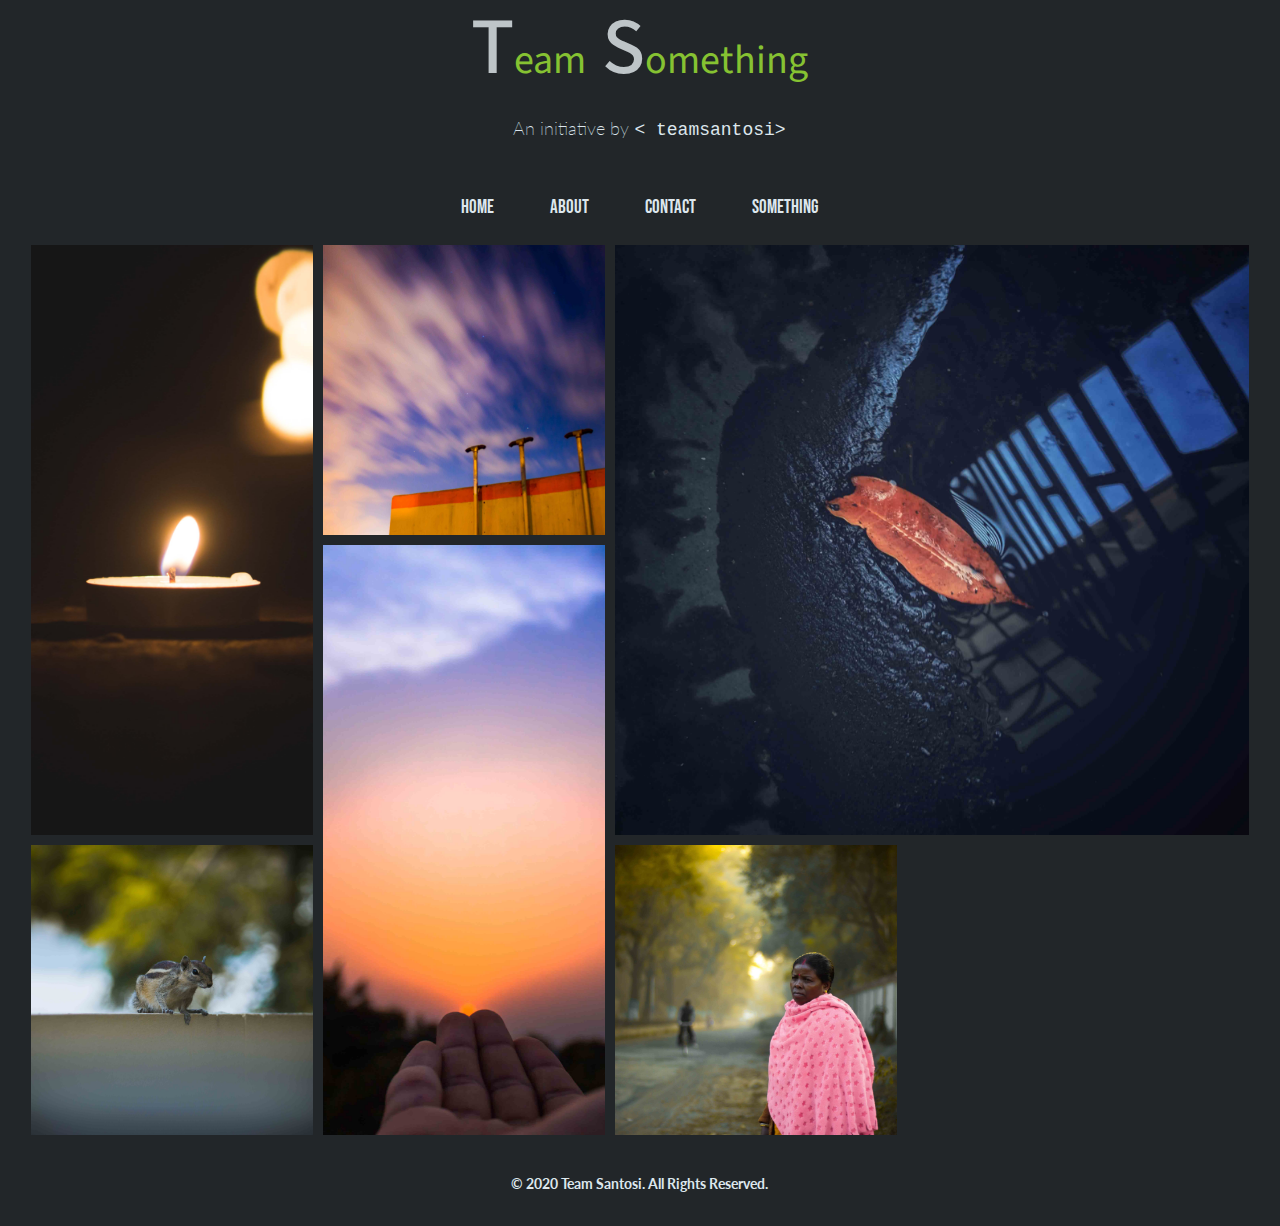
==== index.html @ 3cd1afb9 "fonts" ====
<!DOCTYPE html>
<html lang="en" dir="ltr">

<head>
  <link href="https://fonts.googleapis.com/css2?family=Bebas+Neue&display=swap" rel="stylesheet">
  <link href="https://fonts.googleapis.com/css2?family=Source+Sans+Pro:ital,wght@0,200;0,300;0,400;0,600;0,700;0,900;1,200;1,300;1,400;1,600;1,700;1,900&display=swap" rel="stylesheet">
  <meta name="viewport" content="width=device-width, initial-scale=1.0">
  <meta charset="utf-8">
  <link rel="stylesheet" href="rwdc.css">
  <title>Team Something</title>
</head>

<body>
  <div class="grid-display">
    <div class="row">
      <div class="col-12 center">
        <h1><span class="l">T</span>eam&nbsp <span class="l">S</span>omething</h1>
        <h4>&nbsp&nbsp&nbsp&nbspAn initiative by <span id="initiative">
            < teamsantosi>
          </span> </h4>
      </div>
      <div class="col-12 center">
        <div class="navbar">
          <li><a href="#">Home</a></li>
          <li><a href="#">About</a></li>
          <li><a href="#">Contact</a></li>
          <li><a href="#">Something</a></li>
        </div>

      </div>
    </div>

    <div class="col-12 center">
      <div class="grid_container">
        <div class="item1">
          <img src="Images/io4.jpg" alt="">
        </div>
        <div class="item2">
          <img src="Images/io2.jpg" alt="">
        </div>
        <div class="item3">
          <img src="Images/io3.jpg" alt="">
        </div>
        <div class="item4">
          <img src="Images/io6.jpg" alt="">
        </div>
        <div class="item5">
          <img src="Images/io5.jpg" alt="">
        </div>
        <div class="item6">
          <img src="Images/io1.jpg" alt="">
        </div>
      </div>
    </div>
    <!-- Footer-->
    <div class="col-12 center">
      <h6>&copy; 2020 Team Santosi. All Rights Reserved.</h6>
    </div>
  </div>
</body>

</html>
---- rwdc.css ----
@import url(https://fonts.googleapis.com/css?family=Lato:400,300,300italic,400italic,700,700italic);
body {
  height: 100%;
  width: 100%;
  margin: 0;
  padding: 0;
  left: 0;
  top: 0;
  background-color: #222629;
  font-size: 100%;
}

/* ROOT FONT STYLES */
* {
  font-family: 'Lato', Helvetica, sans-serif;
  color: #dde7ed;
  line-height: 1.5;
}

/* TYPOGRAPHY */
h1 {
  font-size: 2.5rem;
}

h2 {
  font-size: 2rem;
}

h3 {
  font-size: 1.375rem;
}

h4 {
  font-size: 1.125rem;
}

h5 {
  font-size: 1rem;
}

h6 {
  font-size: 0.875rem;
}

p {
  font-size: 1.125rem;
  font-weight: 200;
  line-height: 1.8;
}

.font-light {
  font-weight: 300;
}

.font-regular {
  font-weight: 400;
}

.font-heavy {
  font-weight: 700;
}

/* POSITIONING */
.left {
  text-align: left;
}

.right {
  text-align: right;
}

.center {
  text-align: center;
  margin-left: auto;
  margin-right: auto;
}

.justify {
  text-align: justify;
}

/* ==== GRID SYSTEM ==== */
.container {
  width: 90%;
  margin-left: auto;
  margin-right: auto;
}

.row {
  position: relative;
  width: 100%;
}

.row [class^="col"] {
  float: left;
  margin: 0.5rem 2%;
  min-height: 0.125rem;
}

.col-1,
.col-2,
.col-3,
.col-4,
.col-5,
.col-6,
.col-7,
.col-8,
.col-9,
.col-10,
.col-11,
.col-12 {
  width: 96%;
}

.col-1-sm {
  width: 4.33%;
}

.col-2-sm {
  width: 12.66%;
}

.col-3-sm {
  width: 21%;
}

.col-4-sm {
  width: 29.33%;
}

.col-5-sm {
  width: 37.66%;
}

.col-6-sm {
  width: 46%;
}

.col-7-sm {
  width: 54.33%;
}

.col-8-sm {
  width: 62.66%;
}

.col-9-sm {
  width: 71%;
}

.col-10-sm {
  width: 79.33%;
}

.col-11-sm {
  width: 87.66%;
}

.col-12-sm {
  width: 96%;
}

.row::after {
  content: "";
  display: table;
  clear: both;
}

.hidden-sm {
  display: none;
}

@media only screen and (min-width: 33.75em) {

  /* 540px */
  .container {
    width: 80%;
  }
}

@media only screen and (min-width: 45em) {

  /* 720px */
  .col-1 {
    width: 4.33%;
  }

  .col-2 {
    width: 12.66%;
  }

  .col-3 {
    width: 21%;
  }

  .col-4 {
    width: 29.33%;
  }

  .col-5 {
    width: 37.66%;
  }

  .col-6 {
    width: 46%;
  }

  .col-7 {
    width: 54.33%;
  }

  .col-8 {
    width: 62.66%;
  }

  .col-9 {
    width: 71%;
  }

  .col-10 {
    width: 79.33%;
  }

  .col-11 {
    width: 87.66%;
  }

  .col-12 {
    width: 96%;
  }

  .hidden-sm {
    display: block;
  }
}

@media only screen and (min-width: 60em) {

  /* 960px */
  .container {
    width: 75%;
    max-width: 60rem;
  }
}

.col-12 li {
  display: inline-block;
  font-size: 1.2rem;
}

/* Navigation Bar*/
.col-12 li a {
  display: block;
  padding: 10px 16px;
  text-align: center;
  text-decoration: none;
  font-family: "Bebas Neue";
  margin-left: 10px;
  margin-right: 10px;
  font-size: 19px;
}

.col-12 li a:hover {
  background-color: #86c232;
}

/* End of Navigation Bar*/
/*Title*/
.col-12 h1 {
  color: #86c232;
  font-family: "Source Sans Pro";
  font-weight: 400;
  margin-top: -20px;
  padding-bottom: 20px;
}

.l {
  font-family: "Source Sans Pro";
  color: rgb(190, 197, 200);
  font-size: 5rem;
  font-weight: 500;
  @media(max-width: 56.25rem)
  {
    .l{
      font-size : 3rem;
    }
  }
}

.col-12 h4 {
  margin-top: -40px;
  font-weight: 200;
}

#initiative {
  font-family: courier new;
}

/*End of title*/

/*Image Grid*/
.grid_container {
  display: grid;
  grid-template-columns: auto auto auto;
  grid-template-rows: 300px 300px 300px;

}

@media(max-width : 56.25rem) {
  .grid_container {
    display: flex;
    flex-wrap: wrap;
    flex-direction: column;
  }
}

.item1, .item2, .item3, .item4, .item6, .item5 {
  padding: 5px;
  text-align: center;
}

.item1 {
  grid-column: 1 / 2;
  grid-row: 1 / span 2;
}

.item3 {
  grid-column: 3 / span 3;
  grid-row: 1 / span 2;
}

.item4 {
  grid-column: 2 / 3;
  grid-row: 2 / span 3;
}
.item1 img,
.item2 img,
.item3 img,
.item4 img,
.item6 img,
.item5 img {
  width: 100%;
  height: 100%;
  object-fit: cover;
  display: block;
}
/*Image Hover*/
.item1 img,
.item2 img,
.item3 img,
.item4 img,
.item6 img,
.item5 img{
  transition: transform 1s ease;
}
.item1 img:hover,
.item2 img:hover,
.item3 img:hover,
.item4 img:hover,
.item5 img:hover,
.item6 img:hover{
  transform: scale(1.05);
  box-shadow: 0px 50px 60px rgba(0, 0, 0, 0.91);
}
/*End of Image Hover*/
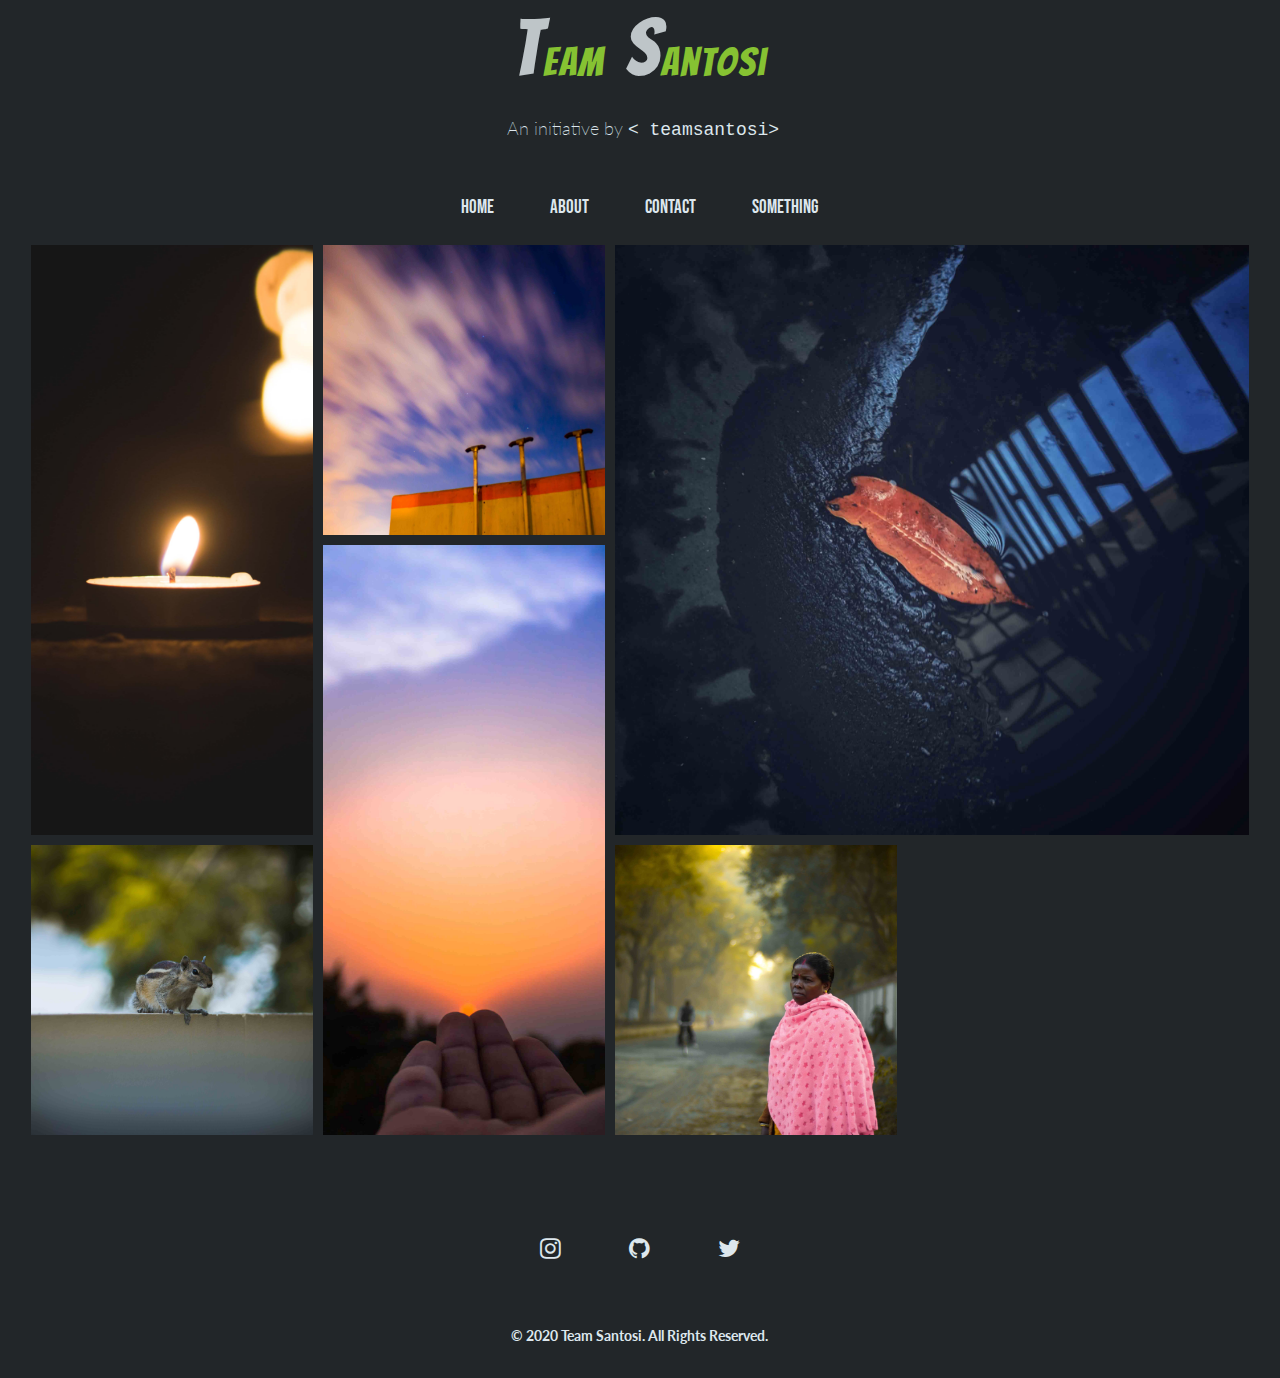
==== commit 64582b92: "some minor changes" ====
--- a/index.html
+++ b/index.html
@@ -2,7 +2,12 @@
 <html lang="en" dir="ltr">
 
 <head>
+  <link rel="stylesheet" href="https://cdnjs.cloudflare.com/ajax/libs/font-awesome/4.7.0/css/font-awesome.min.css">
+
+
   <link href="https://fonts.googleapis.com/css2?family=Bebas+Neue&display=swap" rel="stylesheet">
+  <link href="https://fonts.googleapis.com/css2?family=Bangers&display=swap" rel="stylesheet">
+  <link href="https://fonts.googleapis.com/css2?family=Major+Mono+Display&display=swap" rel="stylesheet">
   <link href="https://fonts.googleapis.com/css2?family=Source+Sans+Pro:ital,wght@0,200;0,300;0,400;0,600;0,700;0,900;1,200;1,300;1,400;1,600;1,700;1,900&display=swap" rel="stylesheet">
   <meta name="viewport" content="width=device-width, initial-scale=1.0">
   <meta charset="utf-8">
@@ -14,7 +19,7 @@
   <div class="grid-display">
     <div class="row">
       <div class="col-12 center">
-        <h1><span class="l">T</span>eam&nbsp <span class="l">S</span>omething</h1>
+        <h1><span class="l">T</span>eam&nbsp <span class="l">S</span>antosi</h1>
         <h4>&nbsp&nbsp&nbsp&nbspAn initiative by <span id="initiative">
             < teamsantosi>
           </span> </h4>
@@ -52,8 +57,15 @@
         </div>
       </div>
     </div>
+
     <!-- Footer-->
     <div class="col-12 center">
+      <div class="footericons">
+        <a href="https://www.instagram.com/aashish_999" target="_blank" class="fa fa-instagram"></a>
+        <a href="https://www.github.com/aashish0909" target="_blank" class="fa fa-github"></a>
+        <a href="https://www.twitter.com/aashish_0909" target="_blank" class="fa fa-twitter"></a>
+      </div>
+
       <h6>&copy; 2020 Team Santosi. All Rights Reserved.</h6>
     </div>
   </div>
--- a/rwdc.css
+++ b/rwdc.css
@@ -268,14 +268,15 @@
 /*Title*/
 .col-12 h1 {
   color: #86c232;
-  font-family: "Source Sans Pro";
+  font-family: 'Bangers';
   font-weight: 400;
   margin-top: -20px;
   padding-bottom: 20px;
+  letter-spacing: 2px;
 }
 
 .l {
-  font-family: "Source Sans Pro";
+  font-family: 'Bangers';
   color: rgb(190, 197, 200);
   font-size: 5rem;
   font-weight: 500;
@@ -288,6 +289,7 @@
 }
 
 .col-12 h4 {
+  margin-left: -0.8125rem;
   margin-top: -40px;
   font-weight: 200;
 }
@@ -351,7 +353,7 @@
 .item4 img,
 .item6 img,
 .item5 img{
-  transition: transform 1s ease;
+  transition: transform 0.75s ease;
 }
 .item1 img:hover,
 .item2 img:hover,
@@ -363,3 +365,14 @@
   box-shadow: 0px 50px 60px rgba(0, 0, 0, 0.91);
 }
 /*End of Image Hover*/
+ .fa{
+   padding: 2rem;
+   font-size: 1.5rem;
+   margin-top: 4rem;
+   text-decoration: none;
+   transform: scale(1.0);
+   transition: transform 0.5s;
+ }
+ .fa:hover{
+   transform: scale(1.5);
+ }
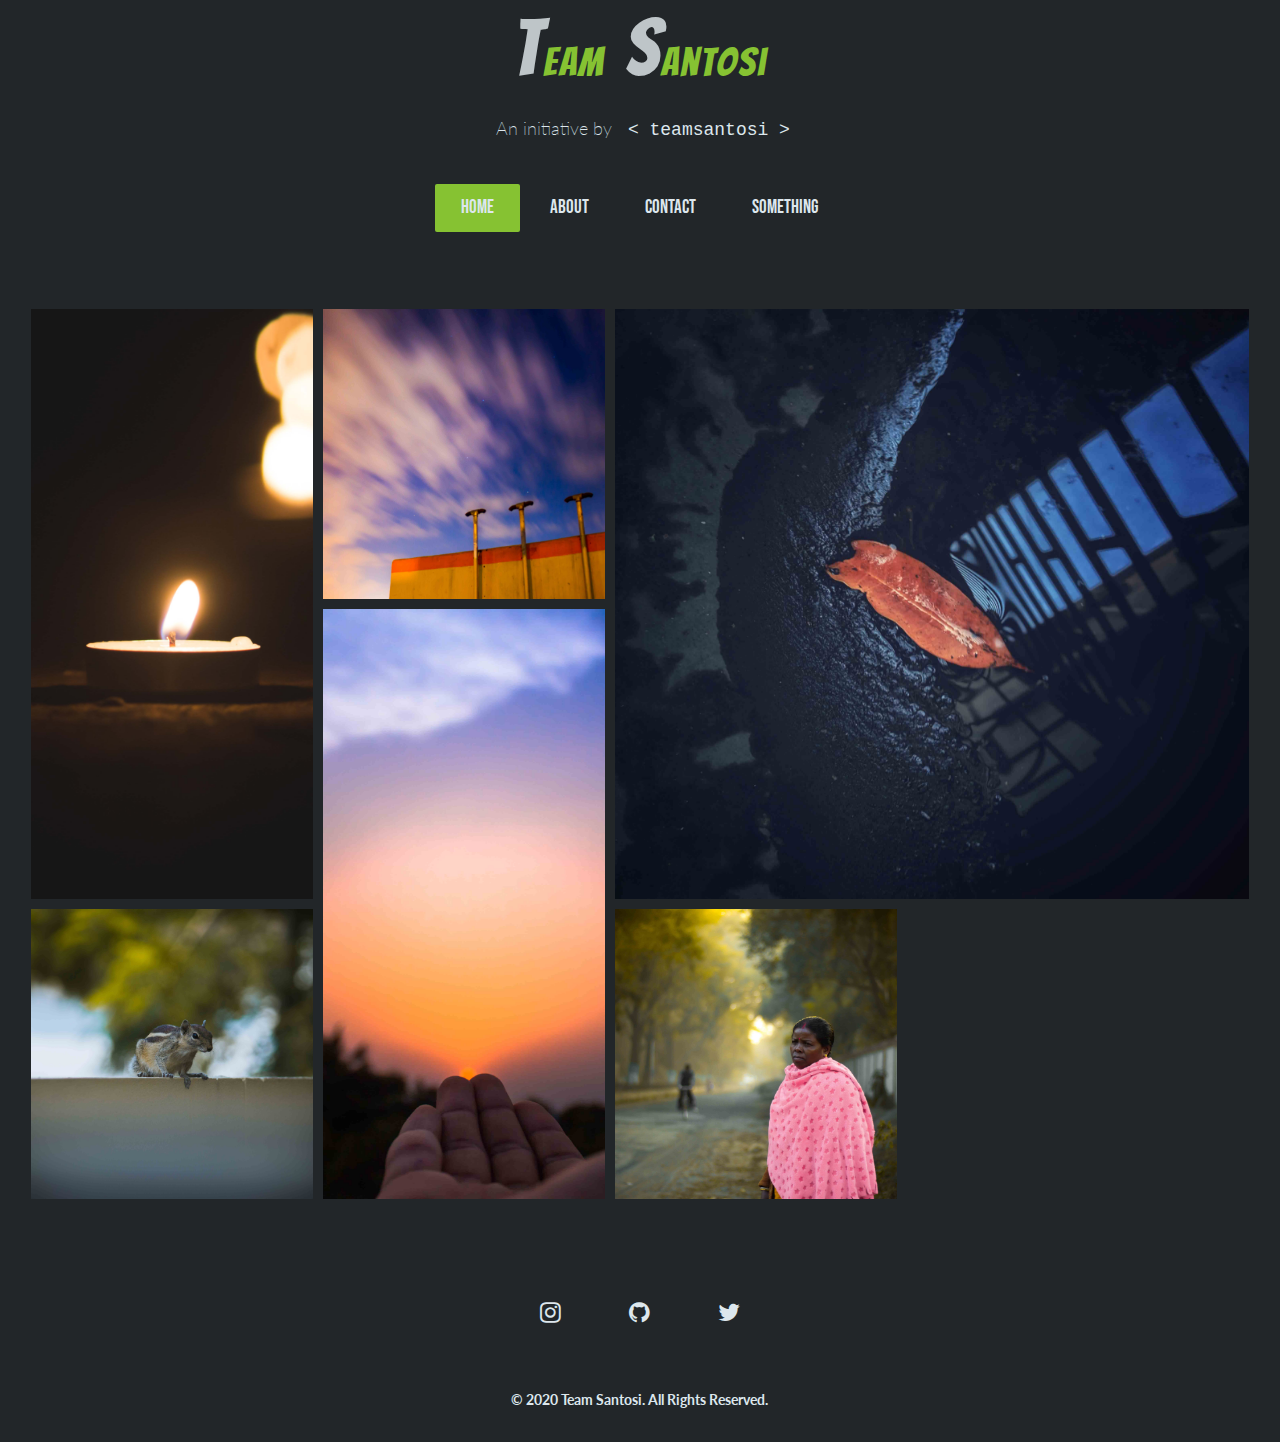
==== commit 53070b3d: "scrollbar and few changes" ====
--- a/index.html
+++ b/index.html
@@ -4,15 +4,17 @@
 <head>
   <link rel="stylesheet" href="https://cdnjs.cloudflare.com/ajax/libs/font-awesome/4.7.0/css/font-awesome.min.css">
 
+  <link rel="icon" type="image/png" href="Images/favicon.png">
 
   <link href="https://fonts.googleapis.com/css2?family=Bebas+Neue&display=swap" rel="stylesheet">
   <link href="https://fonts.googleapis.com/css2?family=Bangers&display=swap" rel="stylesheet">
   <link href="https://fonts.googleapis.com/css2?family=Major+Mono+Display&display=swap" rel="stylesheet">
   <link href="https://fonts.googleapis.com/css2?family=Source+Sans+Pro:ital,wght@0,200;0,300;0,400;0,600;0,700;0,900;1,200;1,300;1,400;1,600;1,700;1,900&display=swap" rel="stylesheet">
+
   <meta name="viewport" content="width=device-width, initial-scale=1.0">
   <meta charset="utf-8">
   <link rel="stylesheet" href="rwdc.css">
-  <title>Team Something</title>
+  <title>Team Santosi</title>
 </head>
 
 <body>
@@ -21,13 +23,13 @@
       <div class="col-12 center">
         <h1><span class="l">T</span>eam&nbsp <span class="l">S</span>antosi</h1>
         <h4>&nbsp&nbsp&nbsp&nbspAn initiative by <span id="initiative">
-            < teamsantosi>
+            &nbsp< teamsantosi >
           </span> </h4>
       </div>
       <div class="col-12 center">
         <div class="navbar">
-          <li><a href="#">Home</a></li>
-          <li><a href="#">About</a></li>
+          <li class="activemenu"><a href="index.html">Home</a></li>
+          <li><a href="about.html">About</a></li>
           <li><a href="#">Contact</a></li>
           <li><a href="#">Something</a></li>
         </div>
--- a/rwdc.css
+++ b/rwdc.css
@@ -246,6 +246,7 @@
 .col-12 li {
   display: inline-block;
   font-size: 1.2rem;
+  border-radius: 2px;
 }
 
 /* Navigation Bar*/
@@ -262,6 +263,11 @@
 
 .col-12 li a:hover {
   background-color: #86c232;
+  border-radius: 2px;
+}
+
+.activemenu{
+  background-color: #86c232;
 }
 
 /* End of Navigation Bar*/
@@ -280,11 +286,12 @@
   color: rgb(190, 197, 200);
   font-size: 5rem;
   font-weight: 500;
-  @media(max-width: 56.25rem)
-  {
-    .l{
-      font-size : 3rem;
-    }
+}
+
+@media(max-width: 56.25rem)
+{
+  .l{
+    font-size : 4rem;
   }
 }
 
@@ -303,6 +310,7 @@
 /*Image Grid*/
 .grid_container {
   display: grid;
+  margin-top: 4rem;
   grid-template-columns: auto auto auto;
   grid-template-rows: 300px 300px 300px;
 
@@ -310,9 +318,13 @@
 
 @media(max-width : 56.25rem) {
   .grid_container {
+    max-height: 40rem;
     display: flex;
-    flex-wrap: wrap;
+    flex-wrap: nowrap;
     flex-direction: column;
+    overflow-y: scroll;
+    overflow-x: hidden;
+    scroll-behavior: smooth;
   }
 }
 
@@ -364,6 +376,19 @@
   transform: scale(1.05);
   box-shadow: 0px 50px 60px rgba(0, 0, 0, 0.91);
 }
+
+@media (max-width : 56.25rem) {
+  .item1 img:hover,
+  .item2 img:hover,
+  .item3 img:hover,
+  .item4 img:hover,
+  .item5 img:hover,
+  .item6 img:hover{
+    transform: scale(1.05);
+    box-shadow: 0px 0px 0px rgba(0, 0, 0, 0.91);
+  }
+}
+
 /*End of Image Hover*/
  .fa{
    padding: 2rem;
@@ -373,6 +398,12 @@
    transform: scale(1.0);
    transition: transform 0.5s;
  }
+ @media (max-width: 56.25rem)
+ {
+   .fa{
+     padding: 1rem;
+   }
+ }
  .fa:hover{
    transform: scale(1.5);
  }
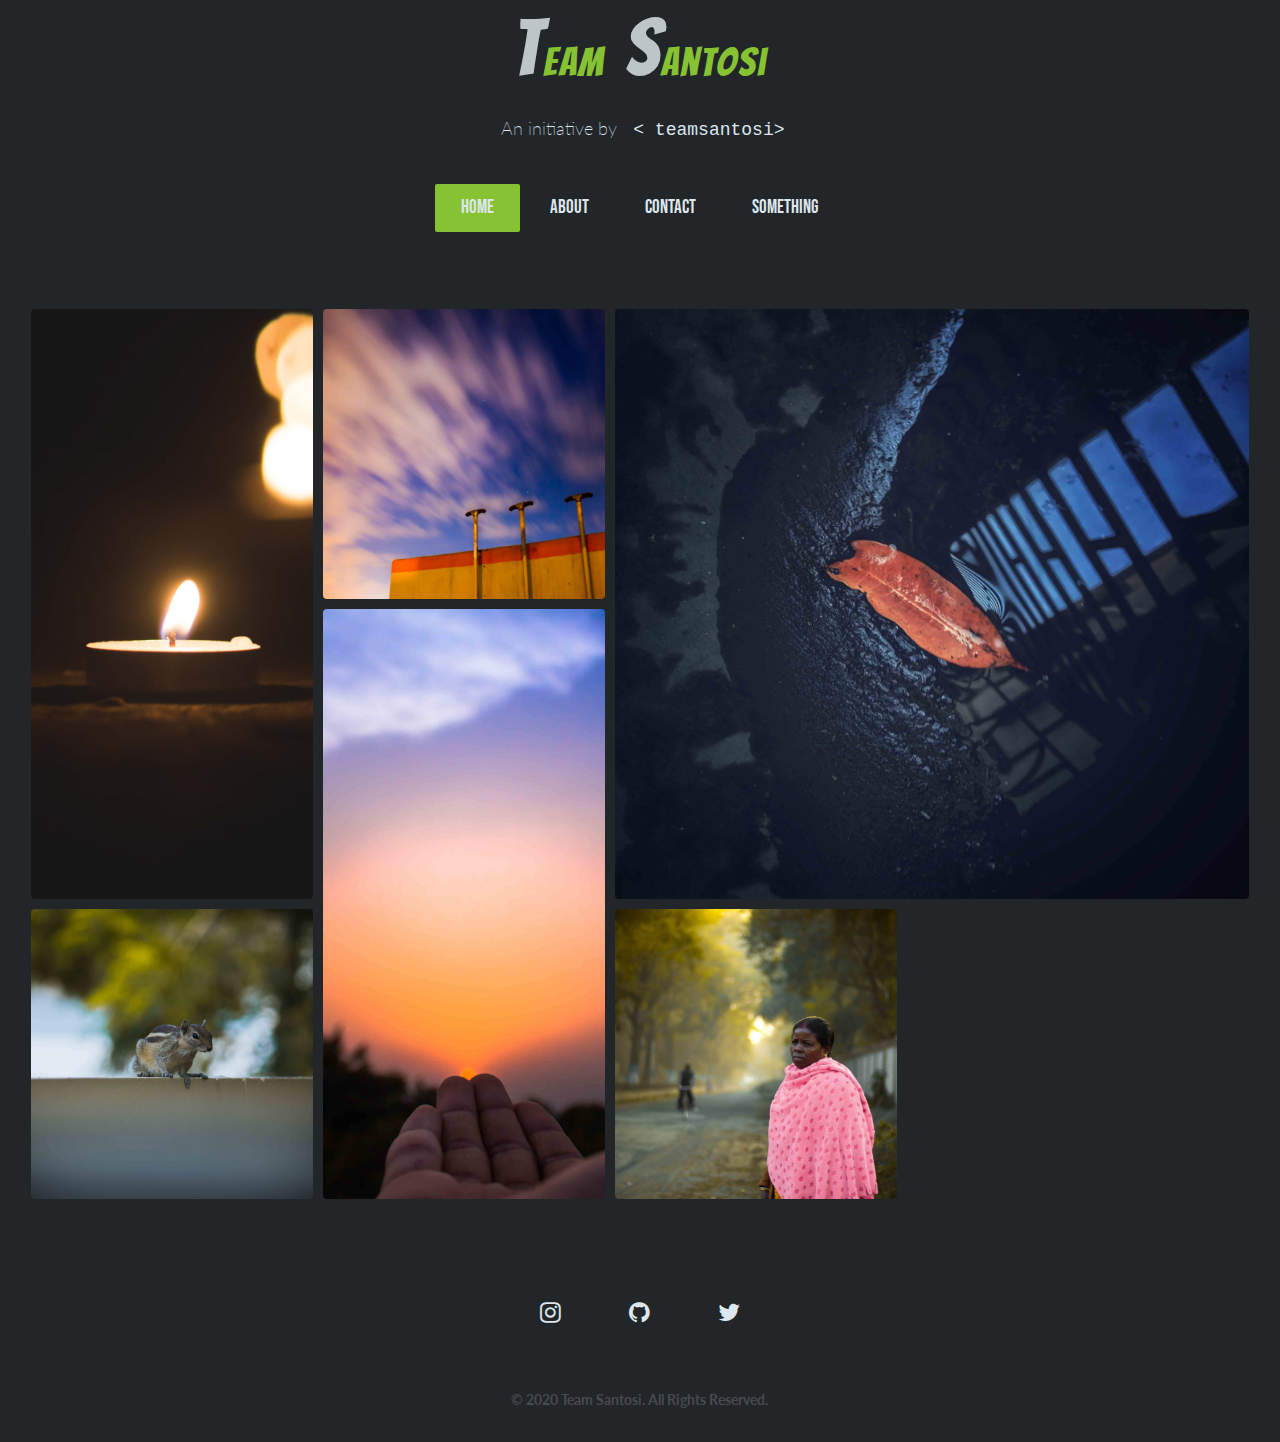
==== commit 2d14fd92: "some minor changes for mobile devices" ====
--- a/index.html
+++ b/index.html
@@ -23,7 +23,7 @@
       <div class="col-12 center">
         <h1><span class="l">T</span>eam&nbsp <span class="l">S</span>antosi</h1>
         <h4>&nbsp&nbsp&nbsp&nbspAn initiative by <span id="initiative">
-            &nbsp< teamsantosi >
+            &nbsp< teamsantosi>
           </span> </h4>
       </div>
       <div class="col-12 center">
@@ -67,8 +67,9 @@
         <a href="https://www.github.com/aashish0909" target="_blank" class="fa fa-github"></a>
         <a href="https://www.twitter.com/aashish_0909" target="_blank" class="fa fa-twitter"></a>
       </div>
-
-      <h6>&copy; 2020 Team Santosi. All Rights Reserved.</h6>
+      <div class="footertext">
+        <h6>&copy; 2020 Team Santosi. All Rights Reserved.</h6>
+      </div>
     </div>
   </div>
 </body>
--- a/rwdc.css
+++ b/rwdc.css
@@ -365,6 +365,7 @@
 .item4 img,
 .item6 img,
 .item5 img{
+  border-radius: 4px;
   transition: transform 0.75s ease;
 }
 .item1 img:hover,
@@ -373,8 +374,8 @@
 .item4 img:hover,
 .item5 img:hover,
 .item6 img:hover{
-  transform: scale(1.05);
-  box-shadow: 0px 50px 60px rgba(0, 0, 0, 0.91);
+  transform: scale(1.10);
+  box-shadow: 0px 5px 40px rgba(0, 0, 0, 0.81);;
 }
 
 @media (max-width : 56.25rem) {
@@ -384,12 +385,13 @@
   .item4 img:hover,
   .item5 img:hover,
   .item6 img:hover{
-    transform: scale(1.05);
+    transform: scale(1.0);
     box-shadow: 0px 0px 0px rgba(0, 0, 0, 0.91);
   }
 }
 
 /*End of Image Hover*/
+/*Footer*/
  .fa{
    padding: 2rem;
    font-size: 1.5rem;
@@ -407,3 +409,6 @@
  .fa:hover{
    transform: scale(1.5);
  }
+.footertext h6{
+  color: #474b4f;
+}
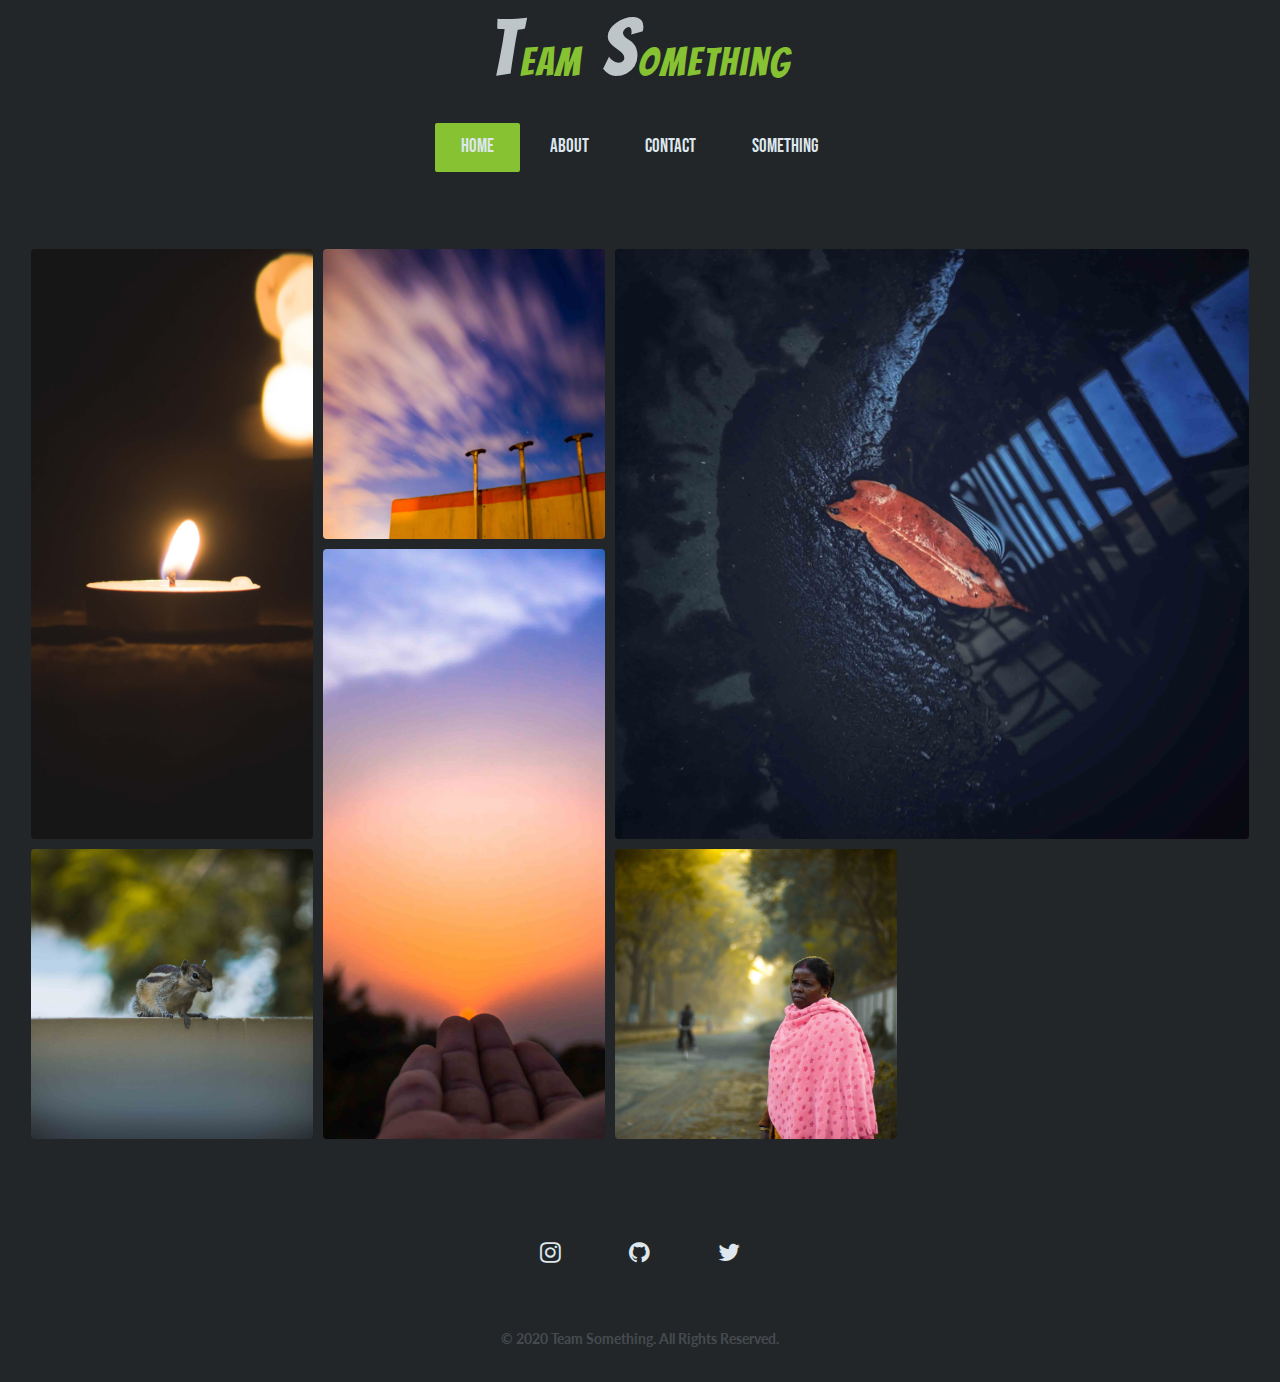
==== commit eb5d546c: "name" ====
--- a/index.html
+++ b/index.html
@@ -14,17 +14,14 @@
   <meta name="viewport" content="width=device-width, initial-scale=1.0">
   <meta charset="utf-8">
   <link rel="stylesheet" href="rwdc.css">
-  <title>Team Santosi</title>
+  <title>Team Something</title>
 </head>
 
 <body>
   <div class="grid-display">
     <div class="row">
       <div class="col-12 center">
-        <h1><span class="l">T</span>eam&nbsp <span class="l">S</span>antosi</h1>
-        <h4>&nbsp&nbsp&nbsp&nbspAn initiative by <span id="initiative">
-            &nbsp< teamsantosi>
-          </span> </h4>
+        <h1><span class="l">T</span>eam&nbsp <span class="l">S</span>omething</h1>
       </div>
       <div class="col-12 center">
         <div class="navbar">
@@ -68,7 +65,7 @@
         <a href="https://www.twitter.com/aashish_0909" target="_blank" class="fa fa-twitter"></a>
       </div>
       <div class="footertext">
-        <h6>&copy; 2020 Team Santosi. All Rights Reserved.</h6>
+        <h6>&copy; 2020 Team Something. All Rights Reserved.</h6>
       </div>
     </div>
   </div>
--- a/rwdc.css
+++ b/rwdc.css
@@ -243,13 +243,14 @@
   }
 }
 
+/* Navigation Bar*/
 .col-12 li {
+  margin-top: -5rem;
   display: inline-block;
   font-size: 1.2rem;
   border-radius: 2px;
 }
 
-/* Navigation Bar*/
 .col-12 li a {
   display: block;
   padding: 10px 16px;
@@ -266,18 +267,18 @@
   border-radius: 2px;
 }
 
-.activemenu{
+.activemenu {
   background-color: #86c232;
 }
-
 /* End of Navigation Bar*/
+
 /*Title*/
 .col-12 h1 {
   color: #86c232;
   font-family: 'Bangers';
   font-weight: 400;
   margin-top: -20px;
-  padding-bottom: 20px;
+  margin-bottom: 10px;
   letter-spacing: 2px;
 }
 
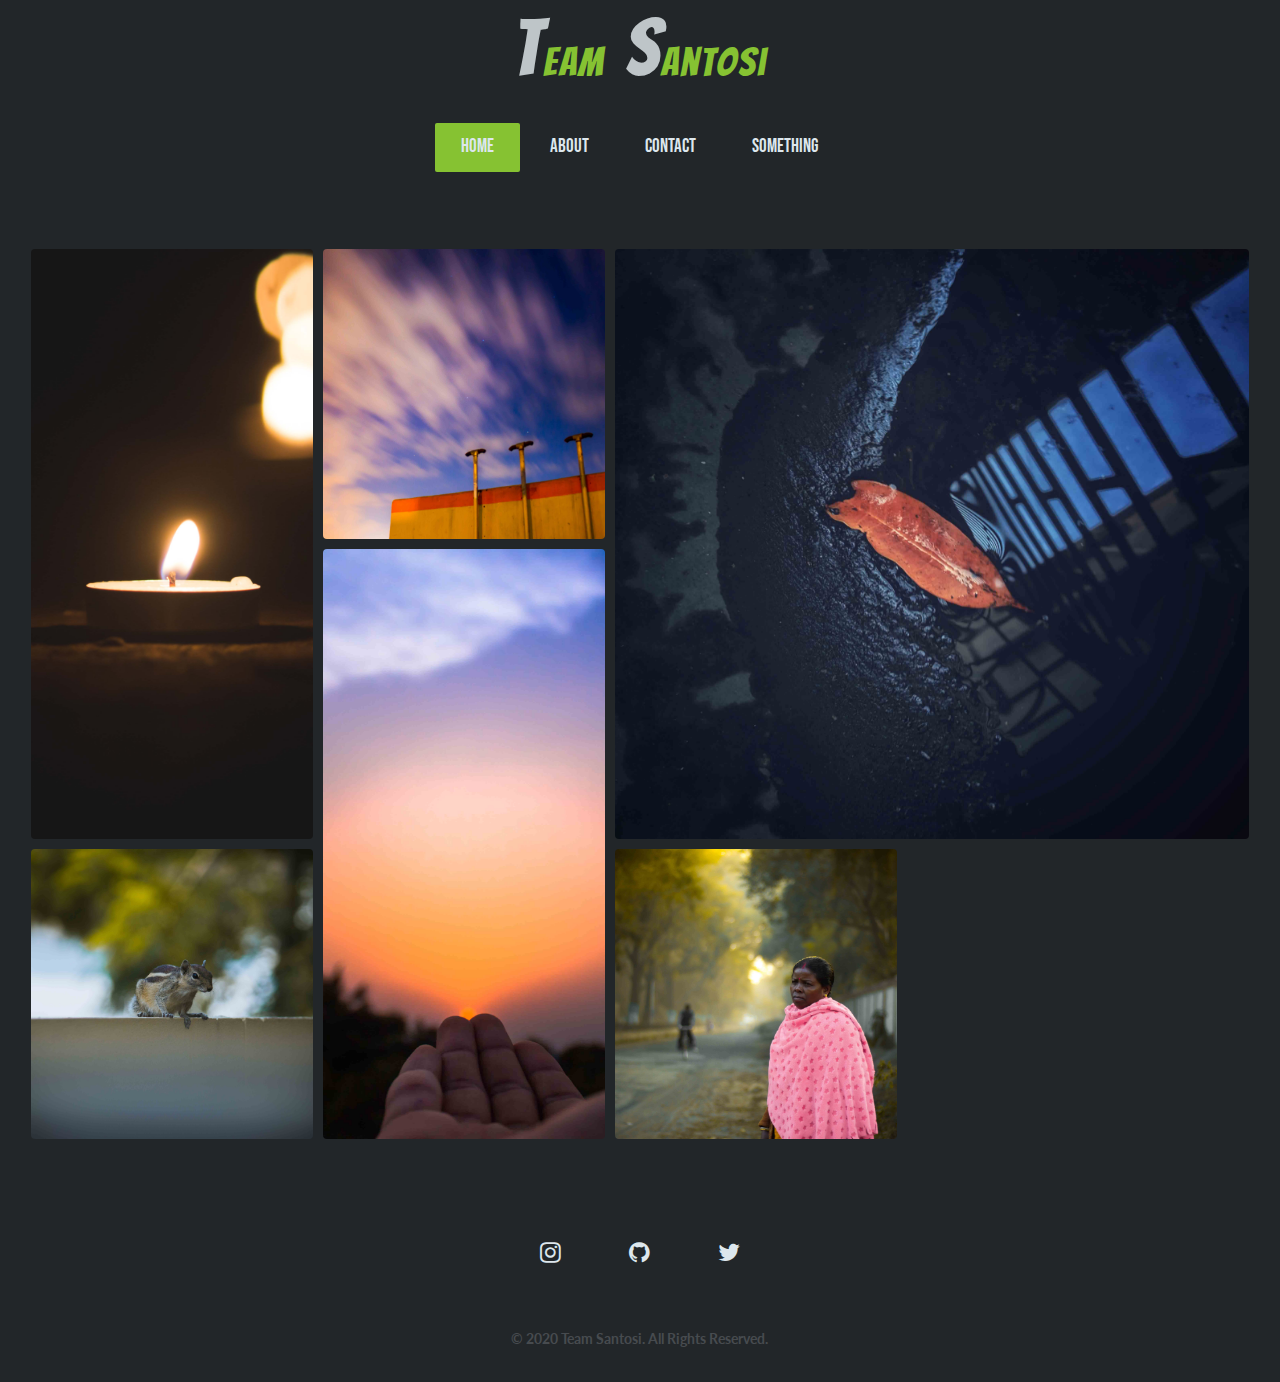
==== commit ca179494: "name" ====
--- a/index.html
+++ b/index.html
@@ -14,14 +14,14 @@
   <meta name="viewport" content="width=device-width, initial-scale=1.0">
   <meta charset="utf-8">
   <link rel="stylesheet" href="rwdc.css">
-  <title>Team Something</title>
+  <title>Team Santosi</title>
 </head>
 
 <body>
   <div class="grid-display">
     <div class="row">
       <div class="col-12 center">
-        <h1><span class="l">T</span>eam&nbsp <span class="l">S</span>omething</h1>
+        <h1><span class="l">T</span>eam&nbsp <span class="l">S</span>antosi</h1>
       </div>
       <div class="col-12 center">
         <div class="navbar">
@@ -65,7 +65,7 @@
         <a href="https://www.twitter.com/aashish_0909" target="_blank" class="fa fa-twitter"></a>
       </div>
       <div class="footertext">
-        <h6>&copy; 2020 Team Something. All Rights Reserved.</h6>
+        <h6>&copy; 2020 Team Santosi. All Rights Reserved.</h6>
       </div>
     </div>
   </div>
